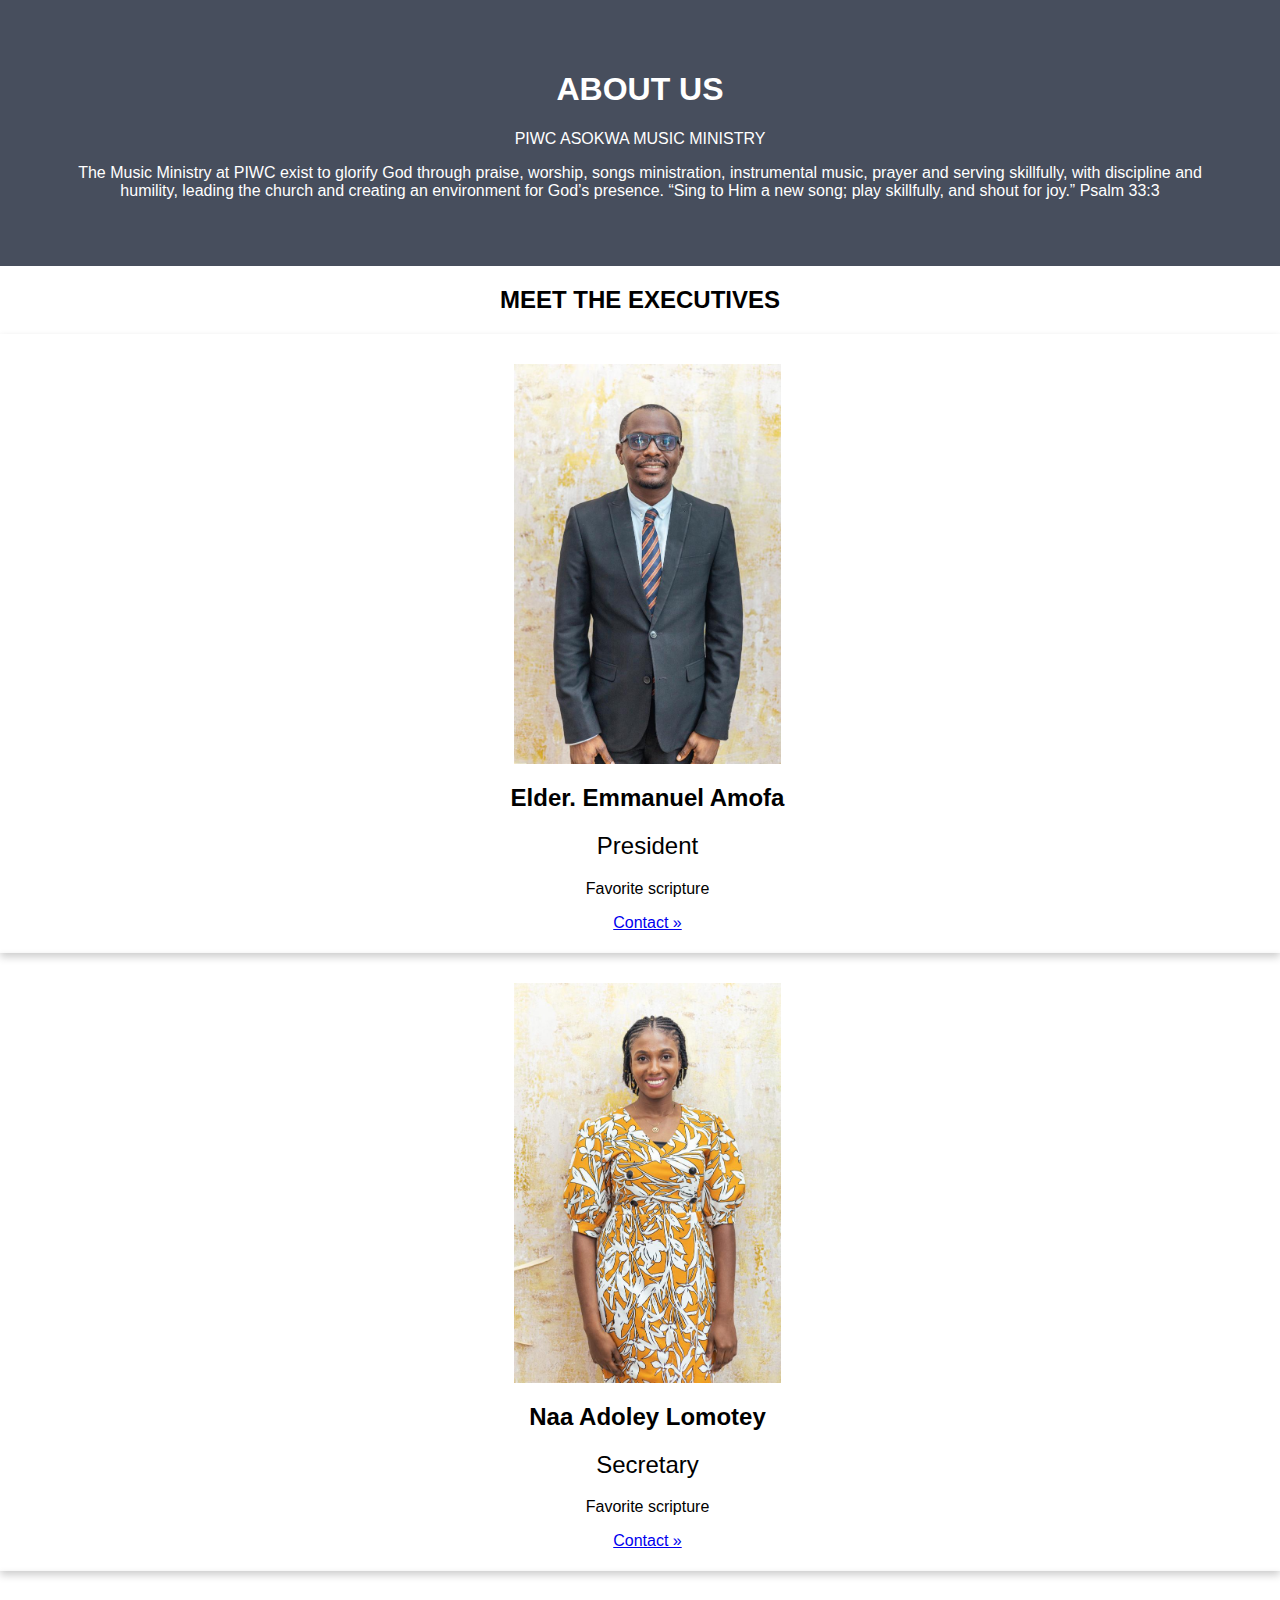
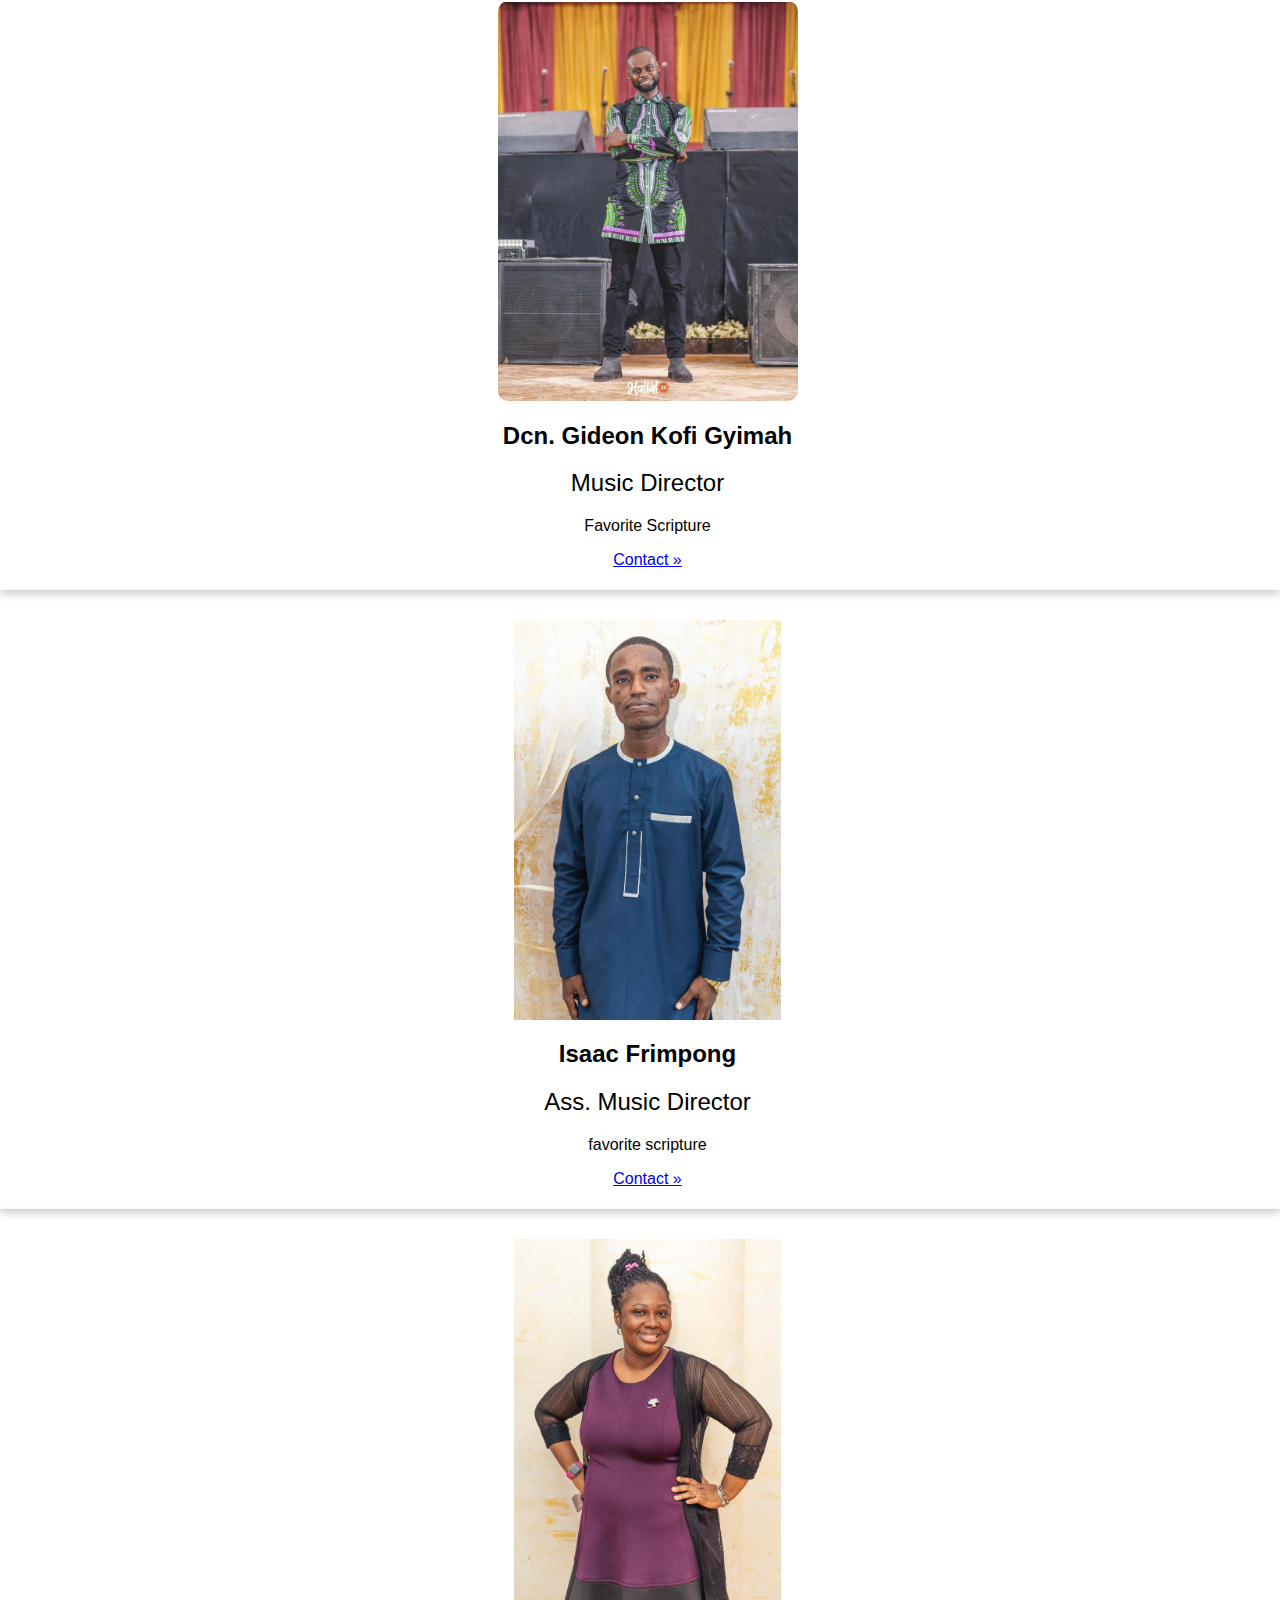
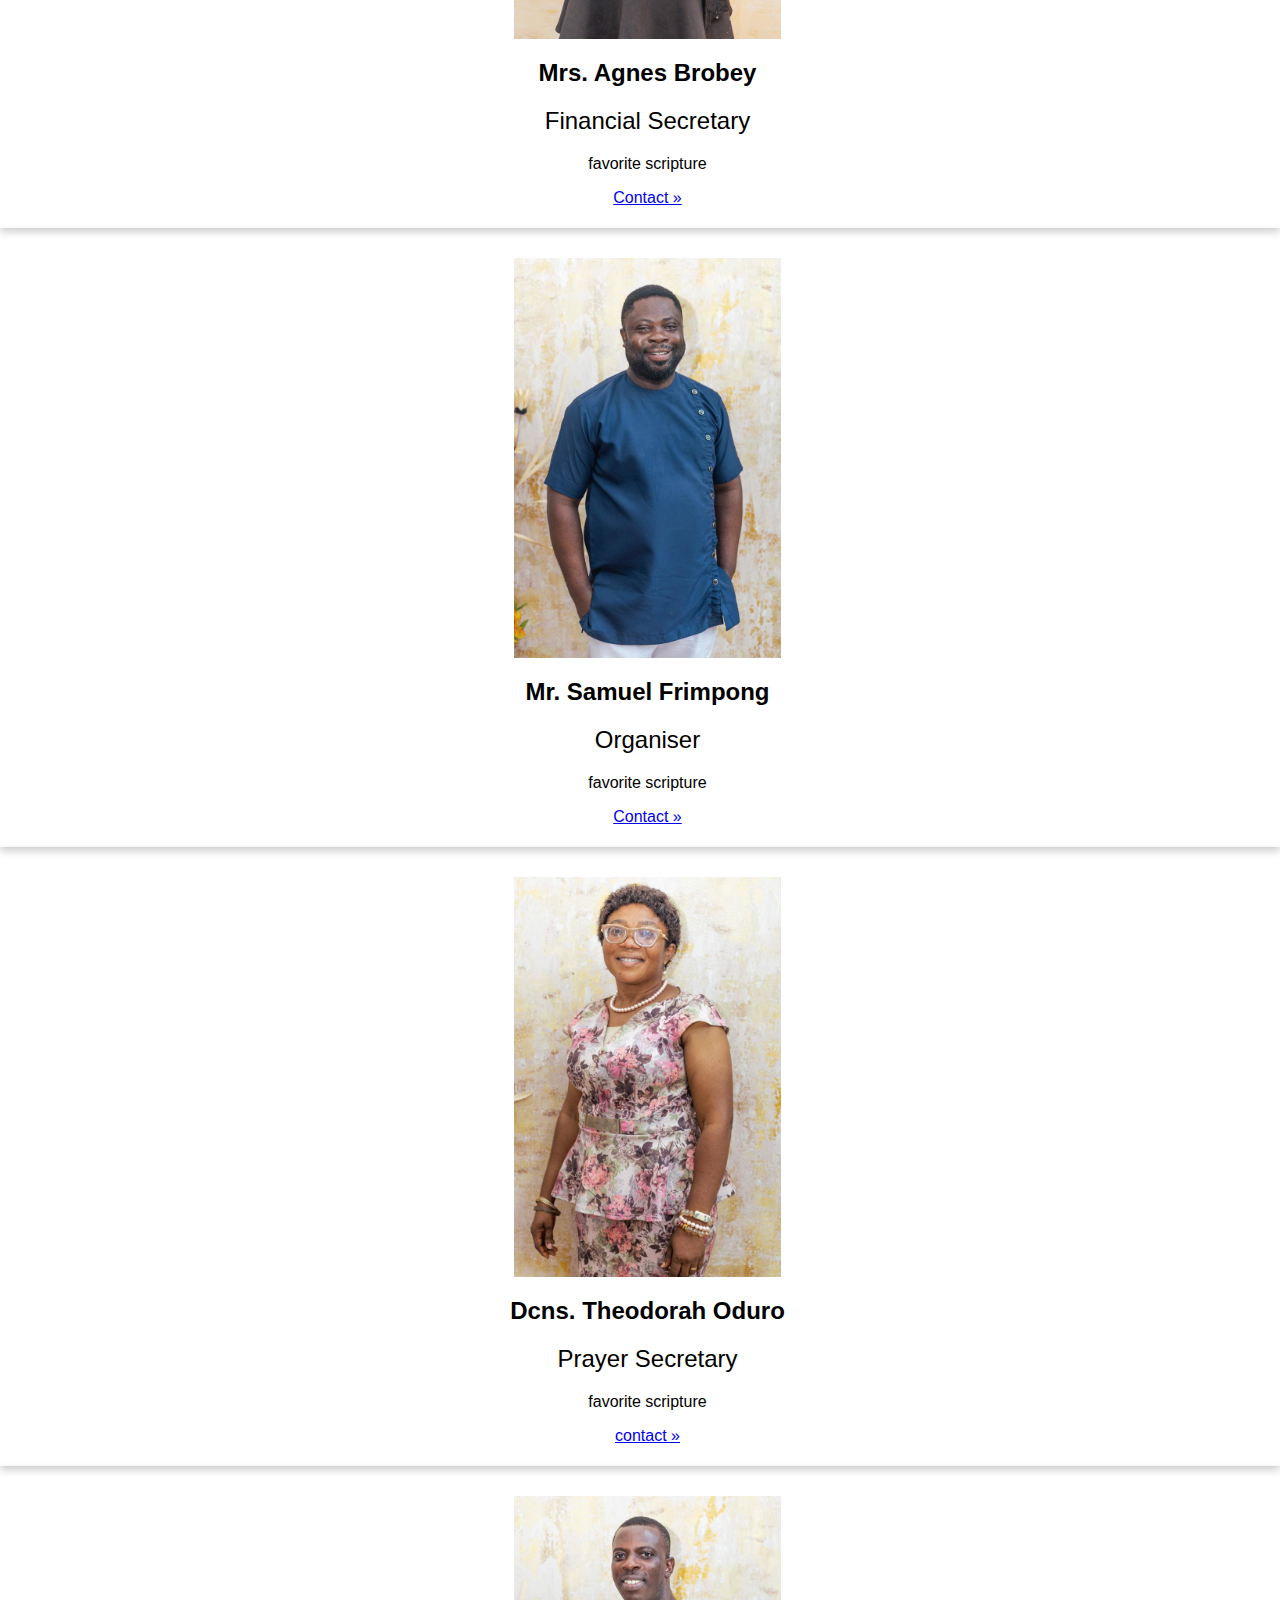
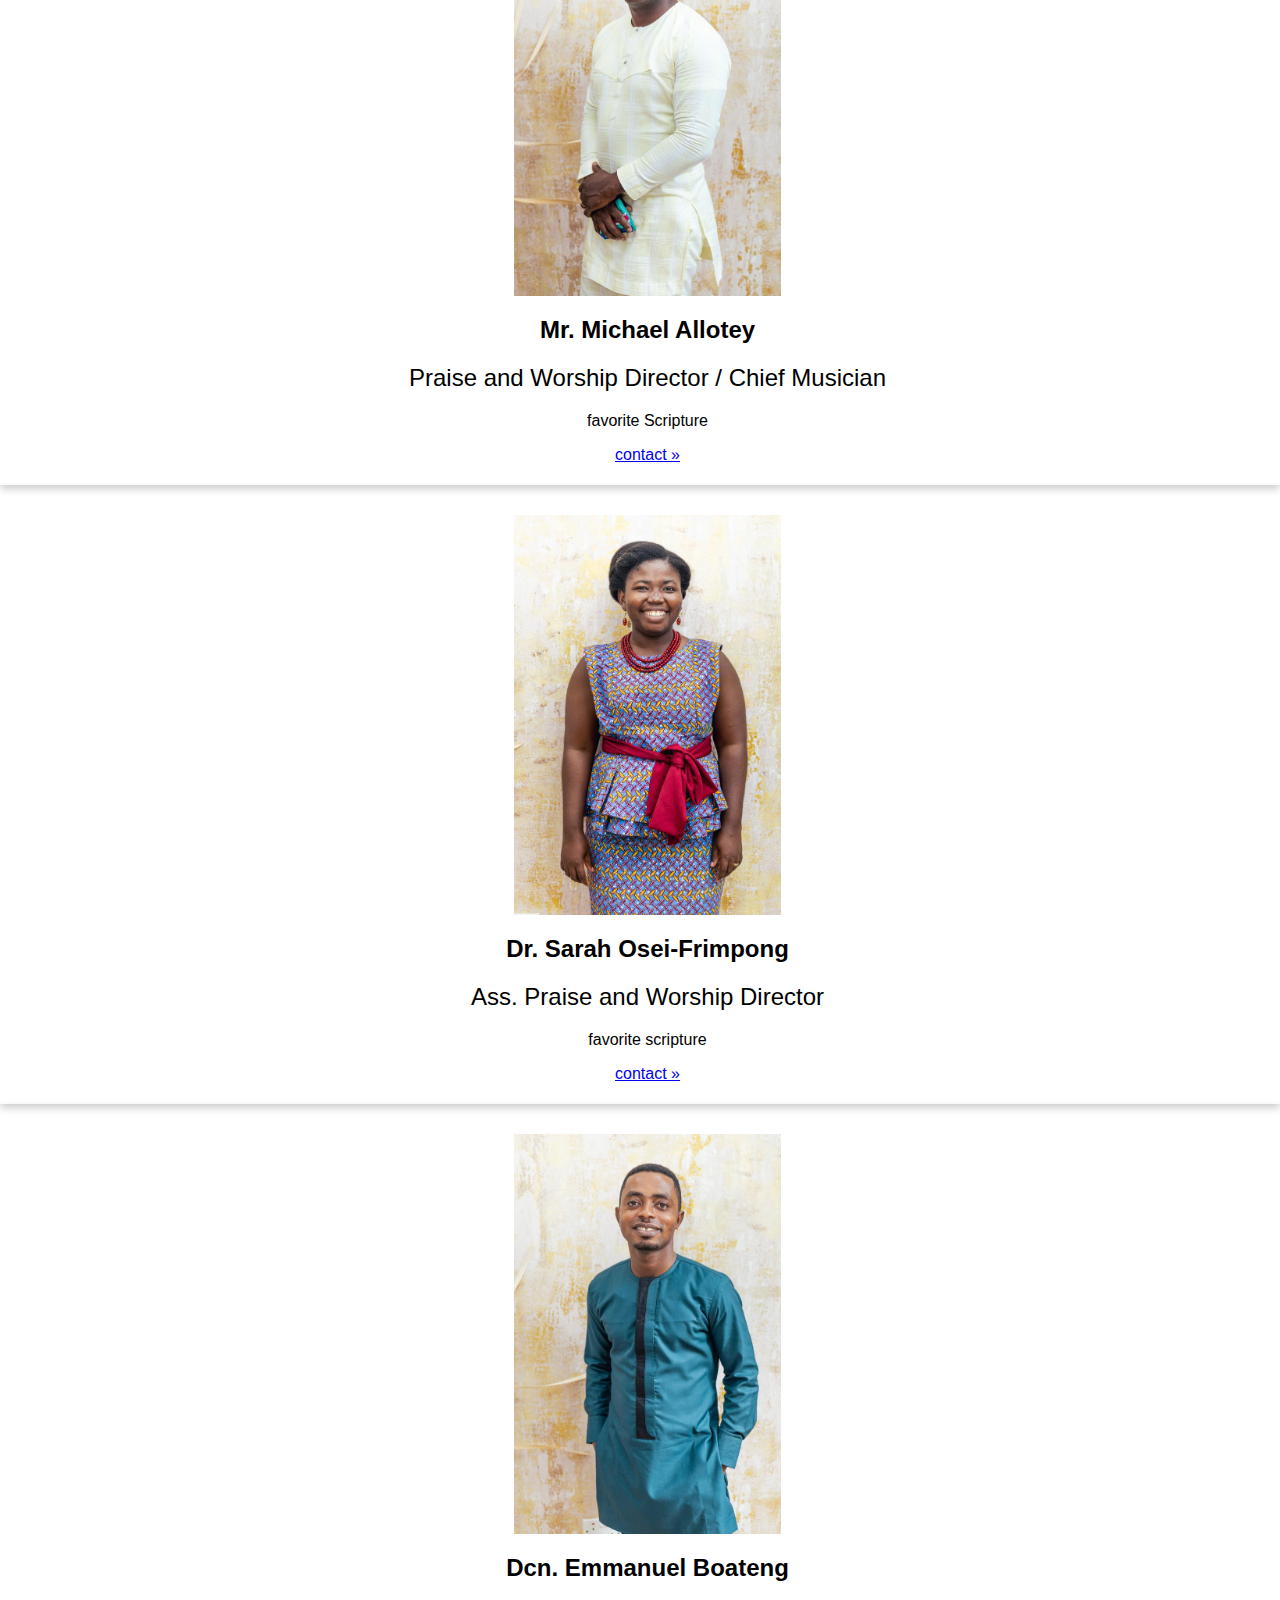
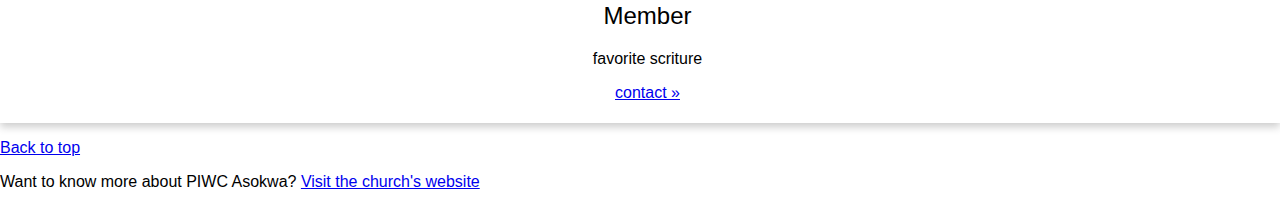
==== about.html @ 59848000 "first commit" ====
<!DOCTYPE html>
<html lang="en">
  <head>
    <meta charset="UTF-8" />
    <meta http-equiv="X-UA-Compatible" content="IE=edge" />
    <meta name="viewport" content="width=device-width, initial-scale=1.0" />
    <link rel="stylesheet" type="text/css" href="about.css" />
    <link
      href="https://cdn.jsdelivr.net/npm/bootstrap@5.3.0-alpha1/dist/css/bootstrap.min.css"
      rel="stylesheet"
      integrity="sha384-GLhlTQ8iRABdZLl6O3oVMWSktQOp6b7In1Zl3/Jr59b6EGGoI1aFkw7cmDA6j6gD"
      crossorigin="anonymous"
    />
    
    <title>About</title>
  </head>
  <body>
    <script
      src="https://cdn.jsdelivr.net/npm/bootstrap@5.3.0-alpha1/dist/js/bootstrap.bundle.min.js"
      integrity="sha384-w76AqPfDkMBDXo30jS1Sgez6pr3x5MlQ1ZAGC+nuZB+EYdgRZgiwxhTBTkF7CXvN"
      crossorigin="anonymous"
    ></script>
    
    <div class="about">
      <h1>ABOUT US</h1>
      <p>PIWC ASOKWA MUSIC MINISTRY</p>
      <p>
        The Music Ministry at PIWC exist to glorify God through praise, worship,
        songs ministration, instrumental music, prayer and serving skillfully,
        with discipline and humility, leading the church and creating an
        environment for God’s presence. “Sing to Him a new song; play
        skillfully, and shout for joy.” Psalm 33:3
      </p>
    </div>

    <h2 style="text-align: center">MEET THE EXECUTIVES</h2>
    <div class="row">
      <div class="column"></div>

          <div class="col-lg-4">
            <img src="/images/amofa.jpeg" alt="Image of President" />

            <h1> Elder. Emmanuel Amofa</h1>
            <h2 class="title">President</h2>
            <p>
              Favorite scripture
            </p>
            <p>
              <a class="btn btn-secondary" href="#"
                >Contact &raquo;</a
              >
            </p>
          </div>

          <div class="col-lg-4">
            <img src="/images/AD.jpeg" alt="Image of Secretary" />
            <h1>Naa Adoley Lomotey</h1>
            <h2 class="title">Secretary</h2>
            <p>
              Favorite scripture
            </p>
            <p>
              <a class="btn btn-secondary" href="#"
                >Contact &raquo;</a
              >
            </p>
          </div>

          <div class="col-lg-4">
            <img src="/images/Gideon.jpeg" alt="image of Music Director" />
            <h1>Dcn. Gideon Kofi Gyimah</h1>
            <h2 class="title">Music Director</h2>
            <p>
              Favorite Scripture
            </p>
            <p>
              <a class="btn btn-secondary" href="#"
                >Contact &raquo;</a
              >
            </p>
          </div>

          <div class="col-lg-4">
            <img src="/images/ike.jpeg" alt="image of Ass. Music Director" />
            <h1>Isaac Frimpong</h1>
            <h2 class="tile">Ass. Music Director</h2>
            <p>
              favorite scripture
            </p>
            <p>
              <a class="btn btn-secondary" href="#"
                >Contact &raquo;</a
              >
            </p>
          </div>

          <div class="col-lg-4">
            <img src="/images/Sis. Agnes.jpeg" alt="image of Financial Secretary" />
            <h1>Mrs. Agnes Brobey</h1>
            <h2 class="title">Financial Secretary</h2>
            <p>
              favorite scripture
            </p>
            <p>
              <a class="btn btn-secondary" href="#"
                >Contact &raquo;</a
              >
            </p>
          </div>

          <div class="col-lg-4">
            <img src="/images/Abba.jpeg" alt="image of Organiser" />
            <h1>Mr. Samuel Frimpong</h1>
            <h2 class="title">Organiser</h2>
            <p>
              favorite scripture
            </p>
            <p>
              <a class="btn btn-secondary" href="#"
                >Contact &raquo;</a
              >
            </p>
          </div>

          <div class="col-lg-4">
            <img src="/images/Aunty Theo.jpeg" alt="image of Prayer Secretary" />
            <h1>Dcns. Theodorah Oduro</h1>
            <h2 class="title">Prayer Secretary</h2>
            <p>
              favorite scripture
            </p>
            <p>
              <a class="btn btn-secondary" href="#"
                >contact &raquo;</a
              >
            </p>
          </div>

          <div class="col-lg-4">
            <img src="/images/Mr. Allottey.jpeg" alt="image of Praise and Worship Director" />
            <h1>Mr. Michael Allotey</h1>
            <h2 class="title">Praise and Worship Director / Chief Musician</h2>
            <p>
              favorite Scripture
            </p>
            <p>
              <a class="btn btn-secondary" href="#"
                >contact &raquo;</a
              >
            </p>
          </div>

          <div class="col-lg-4">
            <img src="/images/Dr. Sarah.jpeg" alt="image of Ass. Praise and Worship Director" />
            <h1>Dr. Sarah Osei-Frimpong</h1>
            <h2 class="title">Ass. Praise and Worship Director</h2>
            <p>
              favorite scripture
            </p>
            <p>
              <a class="btn btn-secondary" href="https://youtu.be/59KE2VKWPi8"
                >contact &raquo;</a
              >
            </p>
          </div>

          <div class="col-lg-4">
            <img src="/images/boat.jpeg" alt="image member" />
            <h1>Dcn. Emmanuel Boateng</h1>
            <h2 class="title">Member</h2>
            <p>
              favorite scriture
            </p>
            <p>
              <a class="btn btn-secondary" href="https://youtu.be/59KE2VKWPi8"
                >contact &raquo;</a
              >
            </p>
          </div>
          

        </div>
      </div>
    </div>
  </main>

  <footer class="text-muted py-5">
    <div class="container">
      <p class="float-end mb-1">
        <a href="#">Back to top</a>
      </p>
      <p class="mb-0">
        Want to know more about PIWC Asokwa? <a href="https://www.piwcasokwa.com/">Visit the church's website</a> 
      </p>
    </div>
  </footer>
</body>
</html>
---- about.css ----
body {
    font-family: Arial, Helvetica, sans-serif;
    margin: 0;
    
}
  
html {
    box-sizing: border-box;
}
  
*, *:before, *:after {
    box-sizing: inherit;
}

.topnav a {
    float: left;
    color: #f2f2f2;
    text-align: center;
    padding: 14px 16px;
    text-decoration: none;
    font-size: 17px;
}

.about {
    padding: 50px;
    text-align: center;
    background-color: #474e5d;
    color: white;
}
    

/* Center align the text within the three columns below the carousel */
.col-lg-4 {
    padding: 30px 5px 5px 20px;
    position: flex;
    text-align: center;
    box-shadow: 0 4px 8px 0 rgba(0,0,0,0.2);
    
}

.col-lg-4 h1{
    font-size:x-large;
    font-weight: 7000;
    font-family:'Franklin Gothic Medium', 'Arial Narrow', Arial, sans-serif;
    
}

.col-lg-4 h2 {
    font-size: x-large;
    font-weight: 100;
    font-family:'Gill Sans', 'Gill Sans MT', Calibri, 'Trebuchet MS', sans-serif
}

.col-lg-4 img {
    width: 300px;
    height: 400px;
    border-radius: 10px;  
    margin: auto;
    object-fit: contain;          
  }
  
.marketing .col-lg-4 {
    margin-bottom: 1.5rem;
    text-align: center;
  }
  /* rtl:begin:ignore */
.marketing .col-lg-4 p {
    margin-right: .75rem;
    margin-left: .75rem;
  }

  
@media screen and (max-width: 650px) {
    .column {
      width: 100%;
      display: block;
    }
}
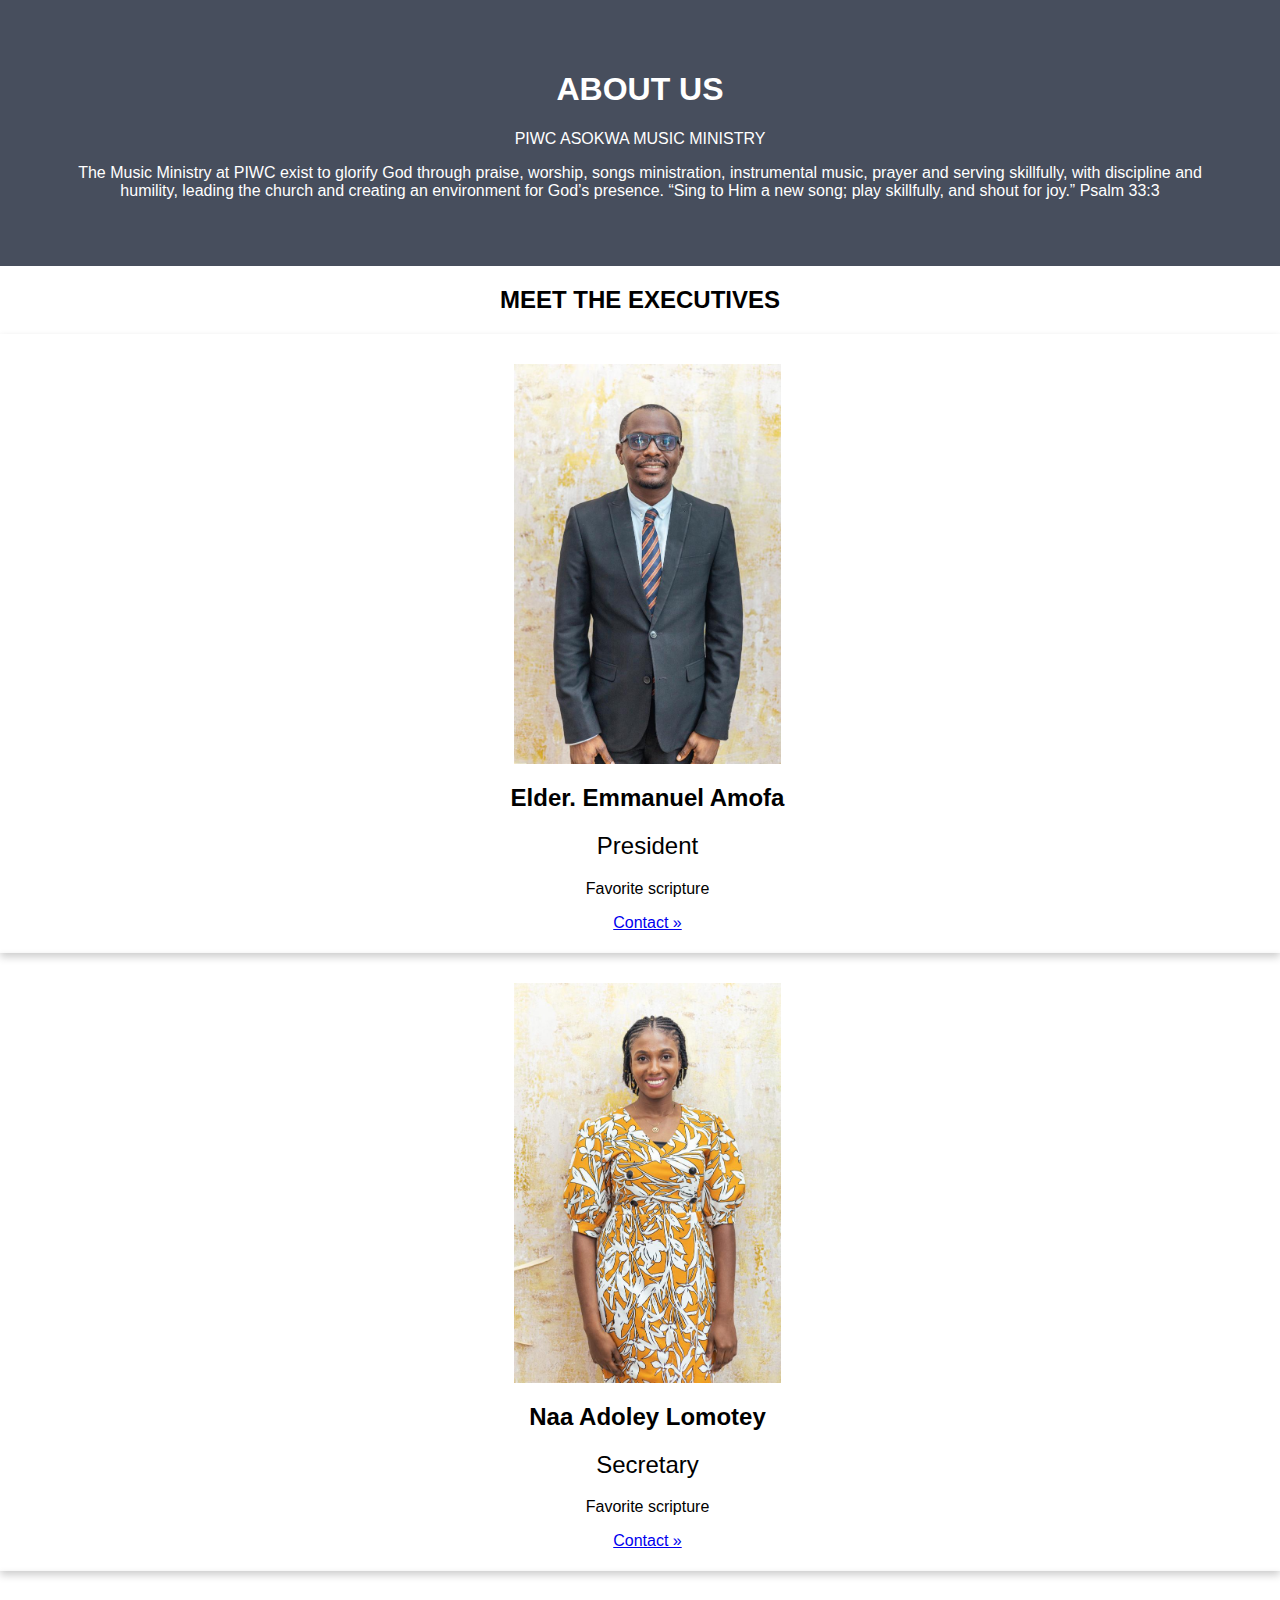
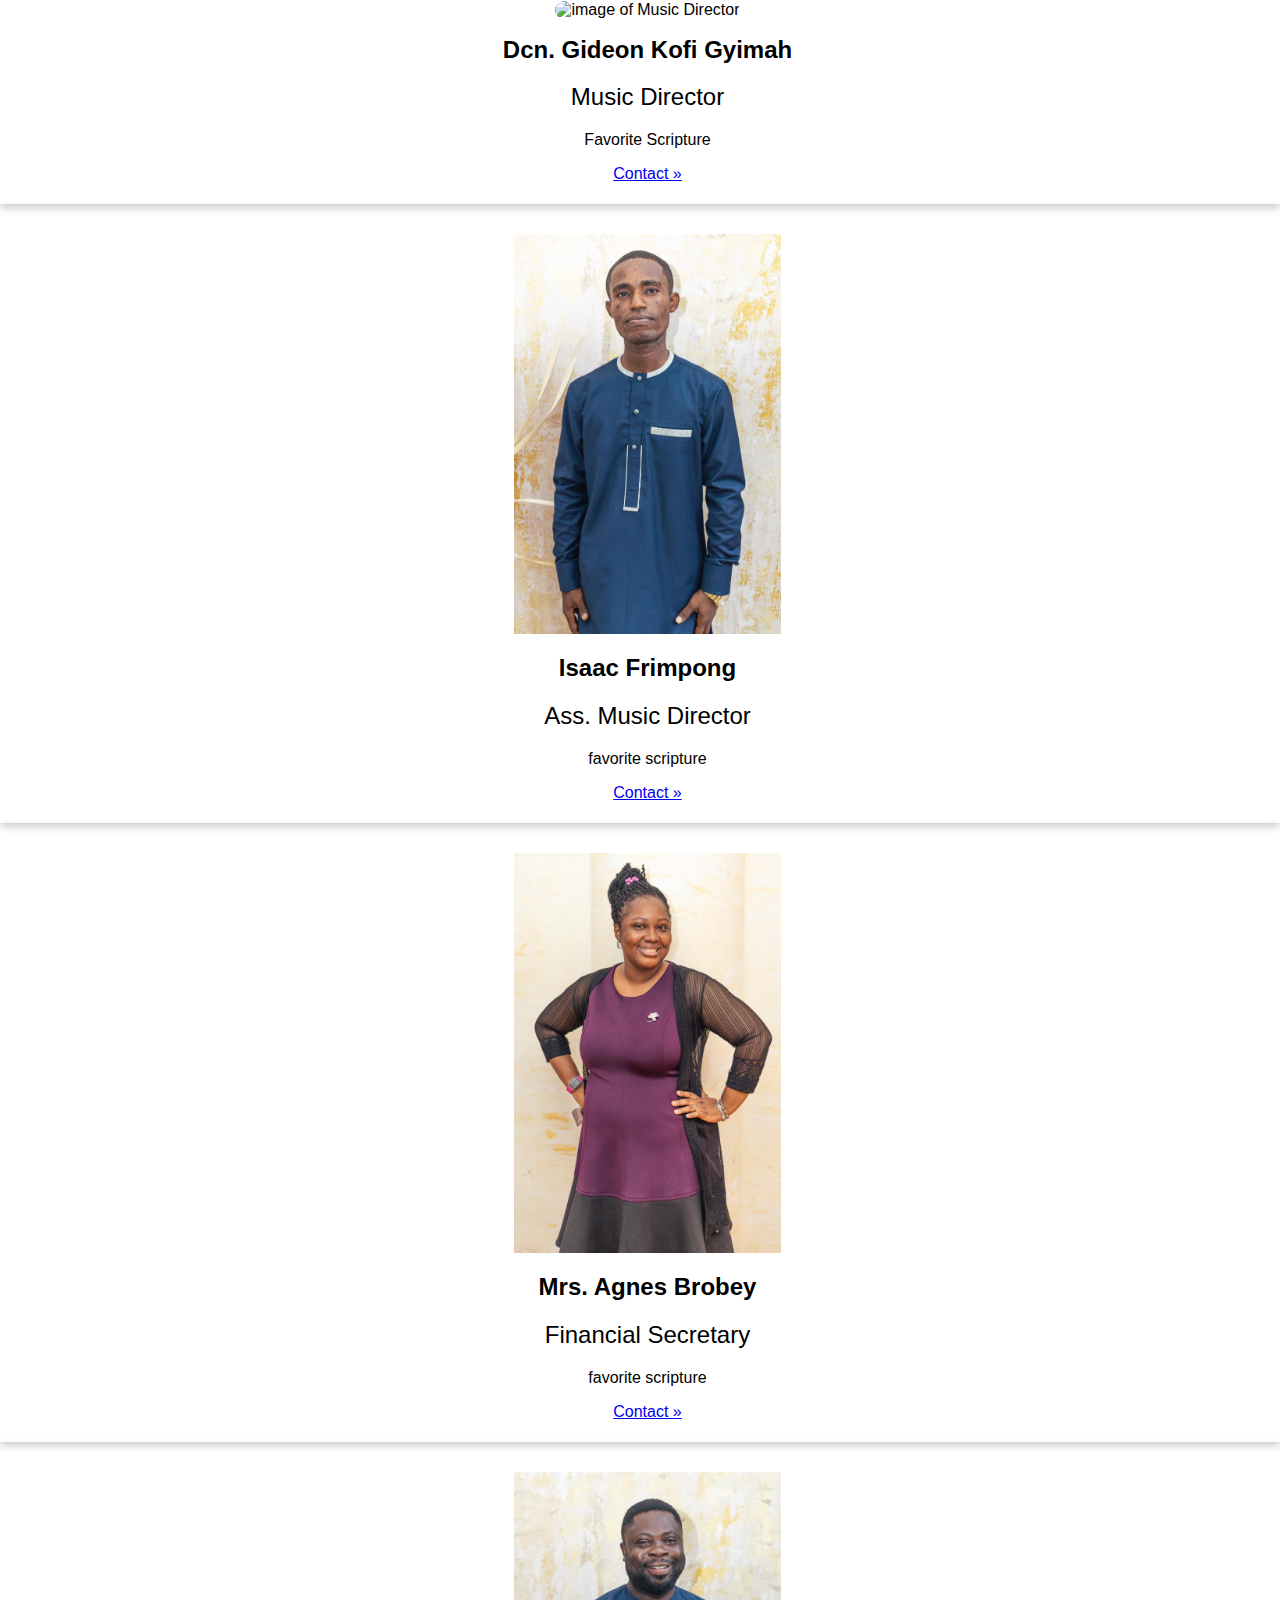
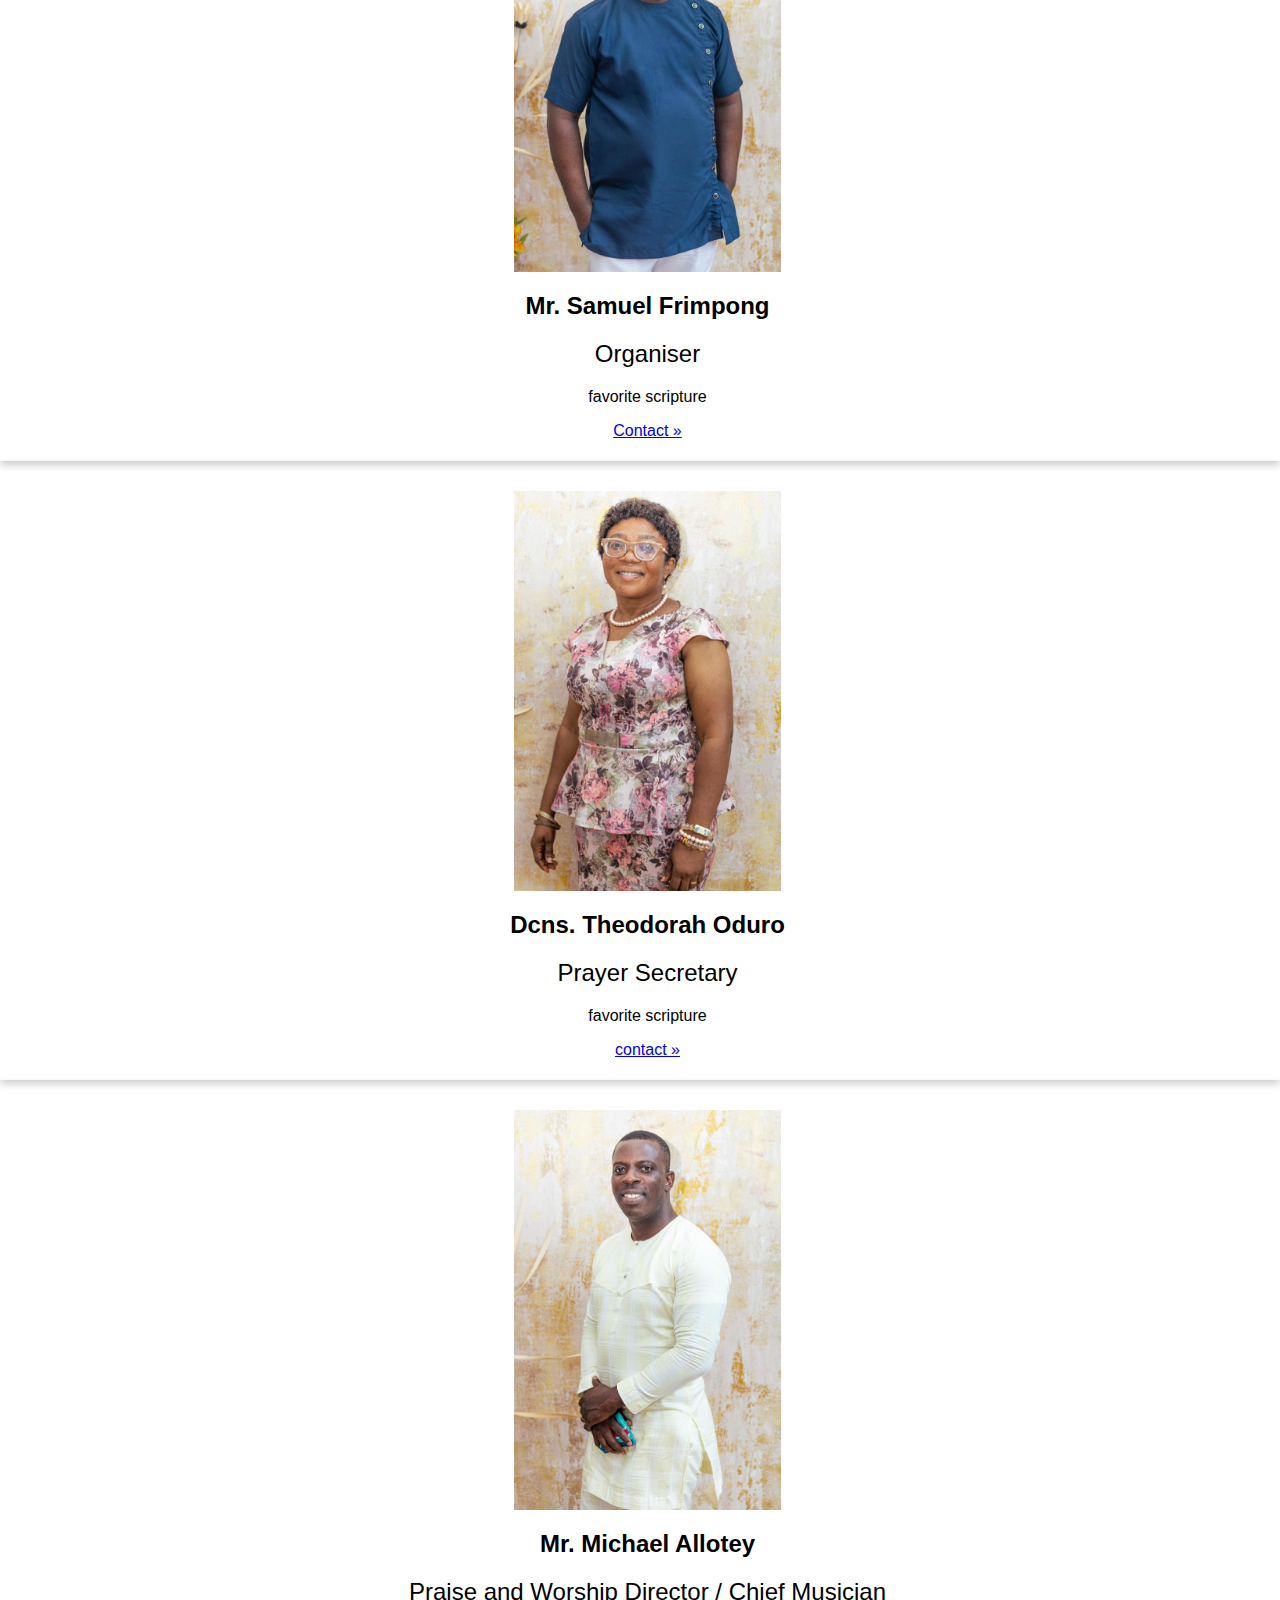
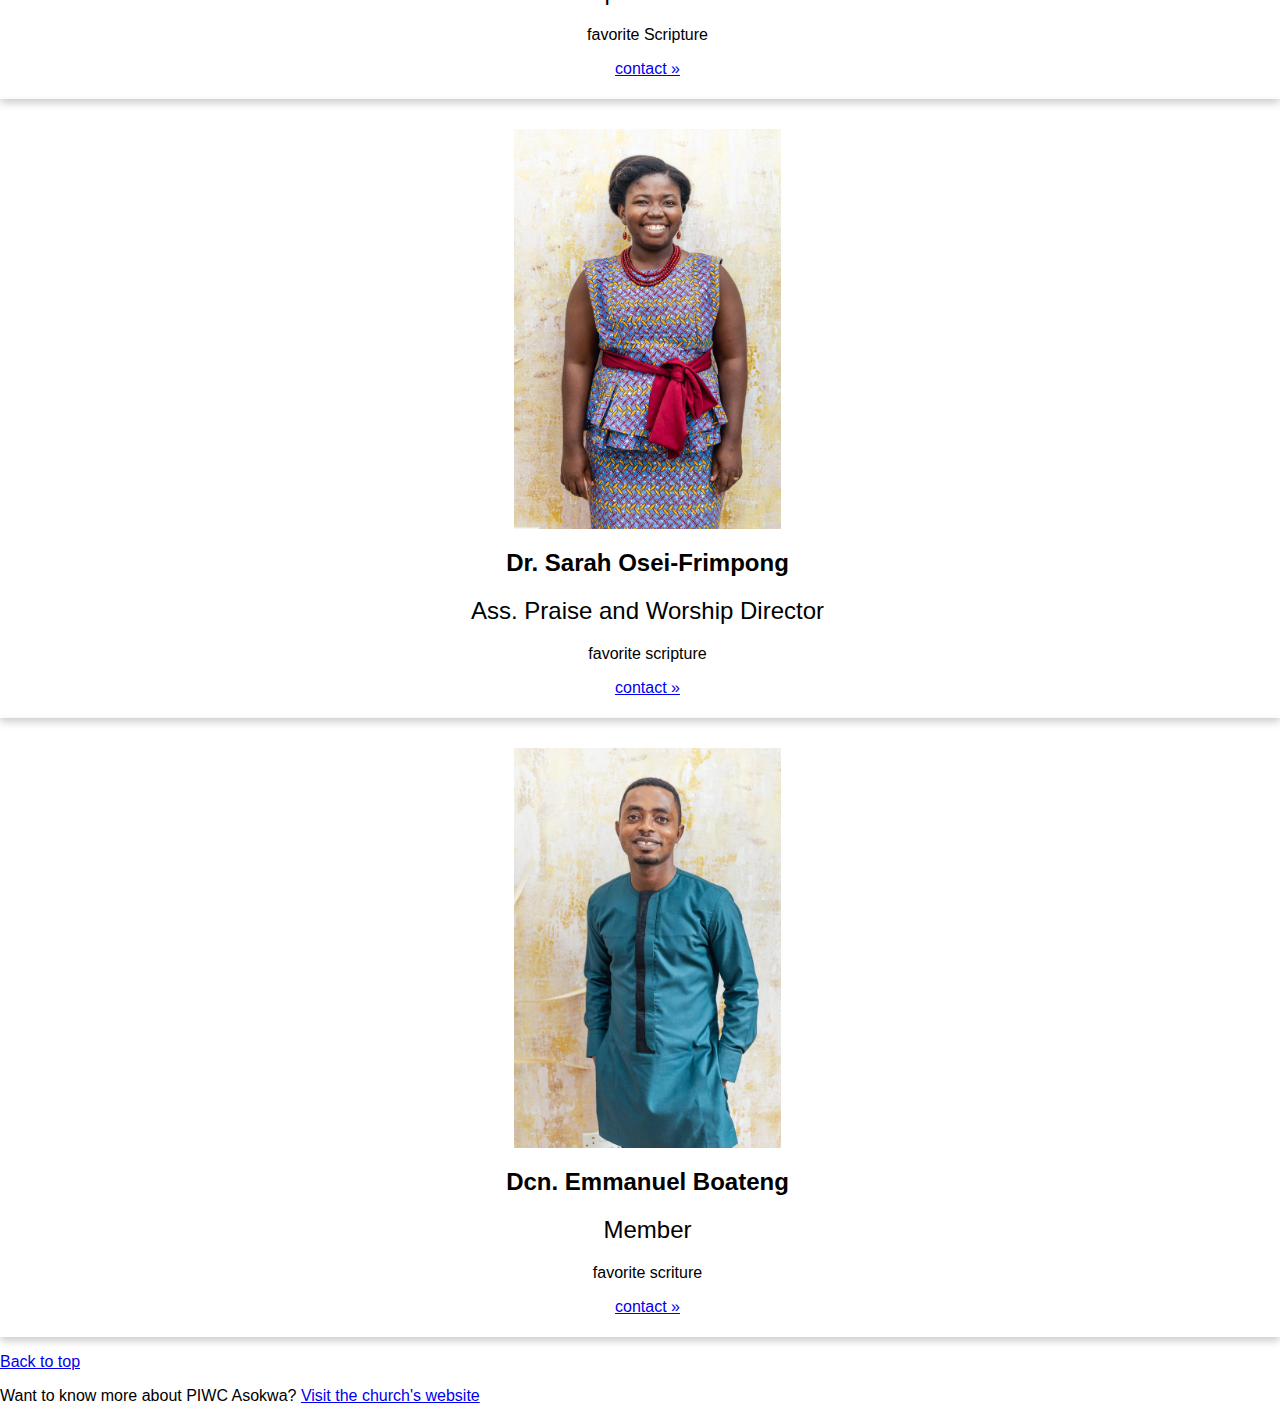
==== commit ce509637: "changed Gideon's pic" ====
--- a/about.html
+++ b/about.html
@@ -67,7 +67,7 @@
           </div>
 
           <div class="col-lg-4">
-            <img src="/images/Gideon.jpeg" alt="image of Music Director" />
+            <img src="/images/GKGImage.jpg" alt="image of Music Director" />
             <h1>Dcn. Gideon Kofi Gyimah</h1>
             <h2 class="title">Music Director</h2>
             <p>
